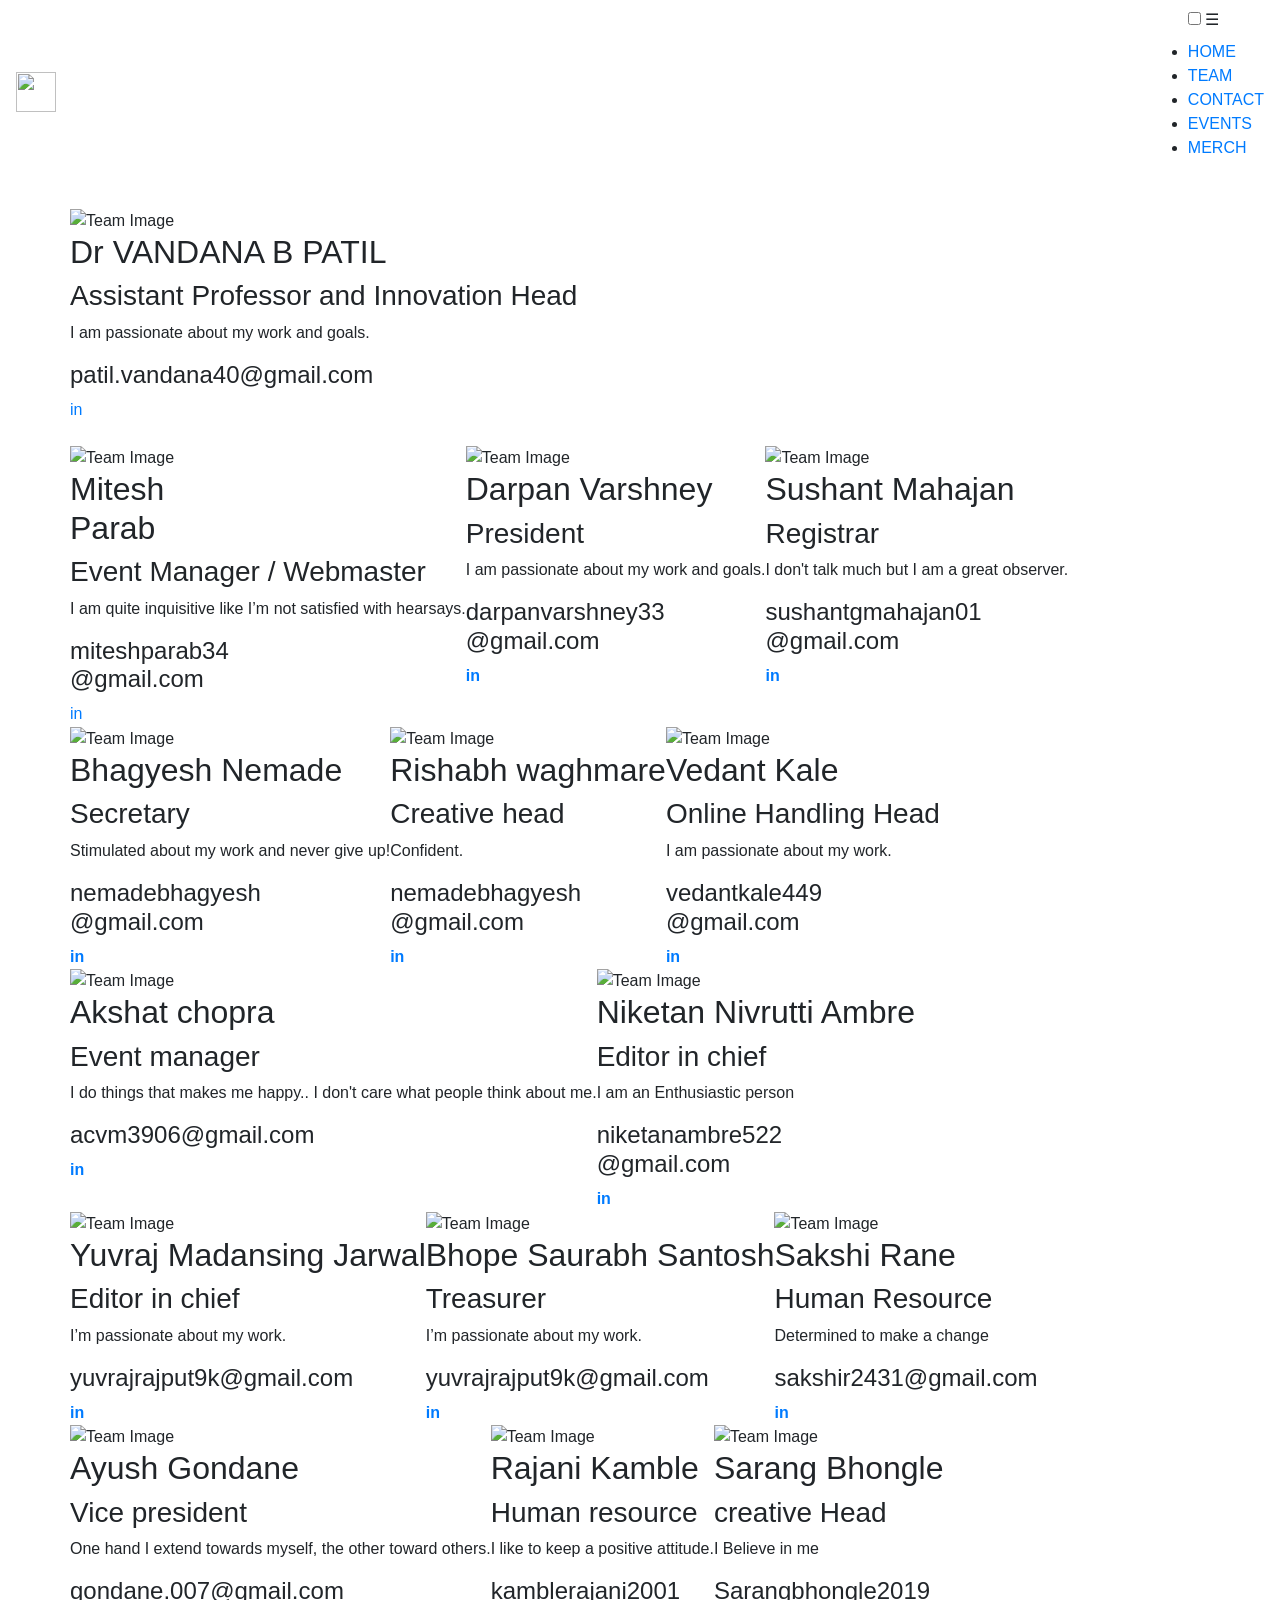
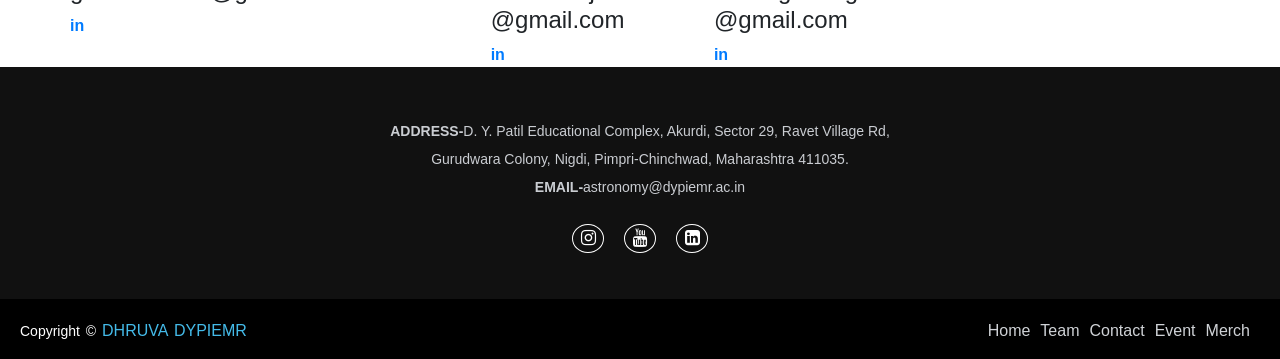
==== aboutus.html @ e555a105 "new update" ====
<!DOCTYPE html>
<html lang="en">

<head>
    <meta charset="UTF-8">
    <meta http-equiv="X-UA-Compatible" content="IE=edge">
    <meta name="viewport" content="width=device-width, initial-scale=1.0">
    <title>DHRUVA </title>

    <link href="//maxcdn.bootstrapcdn.com/bootstrap/4.1.1/css/bootstrap.min.css" rel="stylesheet" id="bootstrap-css">
    <link rel=" stylesheet" href="css files\aboutus.css">
    <link rel="stylesheet" href="css files\ASTRO.css">
    <link rel="icon" type="image/png" href="IMAGS\circle-cropped-removebg-preview-removebg-preview.png">
    <link rel="stylesheet" href="https://stackpath.bootstrapcdn.com/font-awesome/4.7.0/css/font-awesome.min.css">
    <style media="screen">
        * {
            margin: 0;
            padding: 0;
            box-sizing: border-box;
        }



        footer {

            bottom: 0;
            left: 0;
            right: 0;
            background: #111;
            height: auto;
            

            padding-top: 40px;
            color: #fff;
        }

        .footer-content {
            display: flex;
            align-items: center;
            justify-content: center;
            flex-direction: column;
            text-align: center;
        }

        .footer-content h3 {
            font-size: 2.1rem;
            font-weight: 500;
            text-transform: capitalize;
            line-height: 3rem;
        }

        .footer-content p {
            max-width: 500px;
            margin: 10px auto;
            line-height: 28px;
            font-size: 14px;
            color: #cacdd2;
        }

        .socialsf {
            list-style: none;
            display: flex;
            align-items: center;
            justify-content: center;
            margin: 1rem 0 3rem 0;
        }

        .socialsf li {
            margin: 0 10px;
        }

        .socialsf a {
            text-decoration: none;
            color: #fff;
            border: 1.1px solid white;
            padding: 5px;

            border-radius: 50%;

        }

        .socialsf a i {
            font-size: 1.1rem;
            width: 20px;


            transition: color .4s ease;

        }

        .socialsf a:hover i {
            color: aqua;
        }

        .footer-bottom {
            background: #000;
            
            padding: 20px;
            padding-bottom: 40px;
            text-align: center;
        }

        .footer-bottom p {
            float: left;
            font-size: 14px;
            word-spacing: 2px;
            text-transform: capitalize;
        }

        .footer-bottom p a {
            color: #44bae8;
            font-size: 16px;
            text-decoration: none;
        }

        .footer-bottom span {
            text-transform: uppercase;
            opacity: .4;
            font-weight: 200;
        }

        .footer-menu {
            float: right;

        }

        .footer-menu ul {
            display: flex;
        }

        .footer-menu ul li {
            padding-right: 10px;
            display: block;
        }

        .footer-menu ul li a {
            color: #cfd2d6;
            text-decoration: none;
        }

        .footer-menu ul li a:hover {
            color: #27bcda;
        }

        @media (max-width:500px) {
            .footer-menu ul {
                display: flex;
                margin-top: 10px;
                margin-bottom: 20px;
            }
        }
    </style>
</head>

<body>
    <div id="navf">
        <nav class="navbar">
            <!-- LOGO -->
            <div class="logo"><a href="index.html"><img id="navlogo"
                        src="IMAGS\circle-cropped-removebg-preview-removebg-preview.png" alt="" height="40"
                        width="40"></a>
            </div>
            <!-- NAVIGATION MENU -->
            <ul class="nav-links">
                <!-- USING CHECKBOX HACK -->
                <input type="checkbox" id="checkbox_toggle" />
                <label for="checkbox_toggle" class="hamburger">&#9776;</label>
                <!-- NAVIGATION MENUS -->
                <div class="menu">
                    <li><a href="index.html">HOME</a></li>
                    <li><a href="aboutus.html">TEAM</a></li>
                    <li><a href="contact.html">CONTACT</a></li>

                    <li><a href="events.html">EVENTS</a></li>
                    <li><a href="merch.html">MERCH</a></li>
                </div>
            </ul>
        </nav>
    </div>


    <div class="container">
        <center><img id="titf" src="imagebods\faculty head.png" alt=""></center>
        <div class="row" >


            <div id="fa" class="column" >
                <div class="team">
                    <div class="team-img">
                        <img src="imagebods\vfaculty.jpg" alt="Team Image">
                    </div>
                    <div class="team-content">
                        <h2>Dr VANDANA B PATIL</h2>
                        <h3>Assistant Professor and Innovation Head</h3>
                        <p> I am passionate about my work and goals.</p>
                        <h4>patil.vandana40@gmail.com</h4>
                    </div>
                    <div class="team-social">


                        <a href="https://www.linkedin.com/in/vandana-patil-8a359643" target="_blank" class="social-li">in<i
                                class="fab fa-linkedin-in"></i></a>


                    </div>
                </div>
            </div>
        </div>
        <center><img id="tit" src="IMAGS\BOD0.2.png" alt=""></center>

        <div class="row">


            <div class="column">
                <div class="team">
                    <div class="team-img">
                        <img src="imagebods\Untitled design (5).jpg" alt="Team Image">
                    </div>
                    <div class="team-content">
                        <h2>Mitesh <br> Parab</h2>
                        <h3>Event Manager / Webmaster</h3>
                        <p> I am quite inquisitive like I’m not satisfied with hearsays.</p>
                        <h4>miteshparab34<br>@gmail.com</h4>
                    </div>
                    <div class="team-social">


                        <a href="https://www.linkedin.com/in/mitesh-parab/" target="_blank" class="social-li">in<i
                                class="fab fa-linkedin-in"></i></a>


                    </div>
                </div>
            </div>

            <div class="column">
                <div class="team">
                    <div class="team-img">
                        <img src="imagebods\Untitled design (6).jpg" alt="Team Image">
                    </div>
                    <div class="team-content">
                        <h2>Darpan Varshney</h2>
                        <h3>President </h3>
                        <p>I am passionate about my work and goals.</p>
                        <h4>darpanvarshney33<br>@gmail.com</h4>
                    </div>
                    <div class="team-social">

                        <a href="https://www.linkedin.com/in/darpan-varshney-1629171b2" target="_blank"
                            class="social-li"><b>in</b> <i class="fab fa-linkedin-in"></i></a>

                    </div>
                </div>
            </div>
            <div class="column">
                <div class="team">
                    <div class="team-img">
                        <img src="imagebods\Untitled design (7).jpg" alt="Team Image">
                    </div>
                    <div class="team-content">
                        <h2>Sushant Mahajan</h2>
                        <h3>Registrar</h3>
                        <p> I don't talk much but I am a great observer.</p>
                        <h4>sushantgmahajan01<br>@gmail.com</h4>
                    </div>
                    <div class="team-social">


                        <a href="https://www.linkedin.com/in/sushant-mahajan-3082341b2" target="_blank"
                            class="social-li"><b>in</b><i class="fab fa-linkedin-in"></i></a>


                    </div>
                </div>
            </div>

            <div class="column">
                <div class="team">
                    <div class="team-img">
                        <img src="imagebods\Untitled design (8).jpg" alt="Team Image">
                    </div>
                    <div class="team-content">
                        <h2>Bhagyesh Nemade</h2>
                        <h3>Secretary </h3>
                        <p>Stimulated about my work and never give up!</p>
                        <h4>nemadebhagyesh<br>@gmail.com</h4>
                    </div>
                    <div class="team-social">


                        <a href="https://www.linkedin.com/in/bhagyesh-nemade-0a9801180/" target="_blank"
                            class="social-li"><b>in</b><i class="fab fa-linkedin-in"></i></a>


                    </div>
                </div>
            </div>
            <div class="column">
                <div class="team">
                    <div class="team-img">
                        <img src="imagebods\Untitled design (9).jpg" alt="Team Image">
                    </div>
                    <div class="team-content">
                        <h2>Rishabh waghmare</h2>
                        <h3>Creative head</h3>
                        <p>Confident. </p>
                        <h4>nemadebhagyesh<br>@gmail.com</h4>
                    </div>
                    <div class="team-social">


                        <a href="https://www.linkedin.com/in/rishabhwaghmare45" target="_blank"
                            class="social-li"><b>in</b><i class="fab fa-linkedin-in"></i></a>


                    </div>
                </div>
            </div>
            <div class="column">
                <div class="team">
                    <div class="team-img">
                        <img src="IMAGS\Untitled design (17).png" alt="Team Image">
                    </div>
                    <div class="team-content">
                        <h2>Vedant Kale</h2>
                        <h3>Online Handling Head</h3>
                        <p>I am passionate about my work. </p>
                        <h4>vedantkale449<br>@gmail.com</h4>
                    </div>
                    <div class="team-social">


                        <a href="https://www.linkedin.com/in/vedant-kale-43ba04200" target="_blank"
                            class="social-li"><b>in</b><i class="fab fa-linkedin-in"></i></a>


                    </div>
                </div>
            </div>
            <div class="column">
                <div class="team">
                    <div class="team-img">
                        <img src="IMAGS\Untitled design (10).jpg" alt="Team Image">
                    </div>
                    <div class="team-content">
                        <h2>Akshat chopra</h2>
                        <h3>Event manager</h3>
                        <p>I do things that makes me happy.. I don't care what people think about me. </p>
                        <h4>acvm3906@gmail.com</h4>
                    </div>
                    <div class="team-social">


                        <a href="" target="_blank" class="social-li"><b>in</b><i class="fab fa-linkedin-in"></i></a>


                    </div>
                </div>
            </div>
            <div class="column">
                <div class="team">
                    <div class="team-img">
                        <img src="imagebods\Untitled design (11).jpg" alt="Team Image">
                    </div>
                    <div class="team-content">
                        <h2>Niketan Nivrutti Ambre</h2>
                        <h3>Editor in chief</h3>
                        <p>I am an Enthusiastic person </p>
                        <h4>niketanambre522<br>@gmail.com</h4>
                    </div>
                    <div class="team-social">


                        <a href="https://www.linkedin.com/in/niketan-ambre-b915b0210" target="_blank"
                            class="social-li"><b>in</b><i class="fab fa-linkedin-in"></i></a>


                    </div>
                </div>
            </div>
            <div class="column">
                <div class="team">
                    <div class="team-img">
                        <img src="imagebods\yuraj.jpg" alt="Team Image">
                    </div>
                    <div class="team-content">
                        <h2>Yuvraj Madansing Jarwal</h2>
                        <h3>Editor in chief</h3>
                        <p>I’m passionate about my work. </p>
                        <h4>yuvrajrajput9k@gmail.com</h4>
                    </div>
                    <div class="team-social">


                        <a href="https://www.linkedin.com/in/itsyuvi" target="_blank"
                            class="social-li"><b>in</b><i class="fab fa-linkedin-in"></i></a>


                    </div>
                </div>
            </div>
            <div class="column">
                <div class="team">
                    <div class="team-img">
                        <img src="imagebods\saurab.jpg" alt="Team Image">
                    </div>
                    <div class="team-content">
                        <h2>Bhope Saurabh Santosh</h2>
                        <h3>Treasurer </h3>
                        <p>I’m passionate about my work. </p>
                        <h4>yuvrajrajput9k@gmail.com</h4>
                    </div>
                    <div class="team-social">


                        <a href="https://www.linkedin.com/in/saurabh-bhope/" target="_blank"
                            class="social-li"><b>in</b><i class="fab fa-linkedin-in"></i></a>


                    </div>
                </div>
            </div>
           
            <div class="column">
                <div class="team">
                    <div class="team-img">
                        <img src="imagebods\skd.jpg" alt="Team Image">
                    </div>
                    <div class="team-content">
                        <h2>Sakshi Rane</h2>
                        <h3>Human Resource</h3>
                        <p>Determined to make a change  </p>
                        <h4>sakshir2431@gmail.com</h4>
                    </div>
                    <div class="team-social">


                        <a href="https://www.linkedin.com/in/sakshi-rane2431" target="_blank"
                            class="social-li"><b>in</b><i class="fab fa-linkedin-in"></i></a>


                    </div>
                </div>
            </div>
            <div class="column">
                <div class="team">
                    <div class="team-img">
                        <img src="imagebods\ad.jpg" alt="Team Image">
                    </div>
                    <div class="team-content">
                        <h2>Ayush Gondane</h2>
                        <h3>Vice president</h3>
                        <p>One hand I extend towards myself, the other toward others.</p>
                        <h4>gondane.007@gmail.com</h4>
                    </div>
                    <div class="team-social">


                        <a href="https://www.linkedin.com/in/ayush-gondane-87b177154" target="_blank"
                            class="social-li"><b>in</b><i class="fab fa-linkedin-in"></i></a>


                    </div>
                </div>
            </div>
            <div class="column">
                <div class="team">
                    <div class="team-img">
                        <img src="imagebods\rajni.jpg" alt="Team Image">
                    </div>
                    <div class="team-content">
                        <h2>Rajani Kamble</h2>
                        <h3>Human resource</h3>
                        <p>I like to keep a positive attitude.</p>
                        <h4>kamblerajani2001<br>@gmail.com</h4>
                    </div>
                    <div class="team-social">


                        <a href="" 
                            class="social-li"><b>in</b><i class="fab fa-linkedin-in"></i></a>


                    </div>
                </div>
            </div>
            <div class="column">
                <div class="team">
                    <div class="team-img">
                        <img src="imagebods\sarag.jpg" alt="Team Image">
                    </div>
                    <div class="team-content">
                        <h2>Sarang Bhongle</h2>
                        <h3>creative Head</h3>
                        <p>I Believe in me</p>
                        <h4>Sarangbhongle2019<br>@gmail.com </h4>
                    </div>
                    <div class="team-social">


                        <a href=""
                            class="social-li"><b>in</b><i class="fab fa-linkedin-in"></i></a>


                    </div>
                </div>
            </div>

        </div>

    </div>
    <footer>
        <div class="footer-content">

            <p><b>ADDRESS-</b>D. Y. Patil Educational Complex, Akurdi, Sector 29, Ravet Village Rd, Gurudwara
                Colony, Nigdi, Pimpri-Chinchwad, Maharashtra 411035. <br> <b>EMAIL-</b>astronomy@dypiemr.ac.in</p>
            <ul class="socialsf">
                <li><a href="https://www.instagram.com/dhruva.dyp/" target="_blank"><i class="fa fa-instagram"></i></a>
                </li>

                <li><a href="https://www.youtube.com/channel/UC1belYBD0ELeUQE8IWG3H1w" target="_blank"><i
                            class="fa fa-youtube"></i></a></li>
                <li><a href="https://www.linkedin.com/company/dhruva-astronomy-club-of-dypiemr/" target="_black"><i
                            class="fa fa-linkedin-square"></i></a></li>
            </ul>
        </div>
        <div class="footer-bottom">
            <p>copyright &copy; <a href="#">DHRUVA DYPIEMR</a> </p>
            <div class="footer-menu">
                <ul class="f-menu">
                    <li><a href="index.html">Home</a></li>
                    <li><a href="aboutus.html">Team</a></li>
                    <li><a href="contact.html">Contact</a></li>

                    <li><a href="events.html">Event</a></li>
                    <li><a href="merch.html">Merch</a></li>
                </ul>
            </div>
        </div>

    </footer>




</body>

</html>
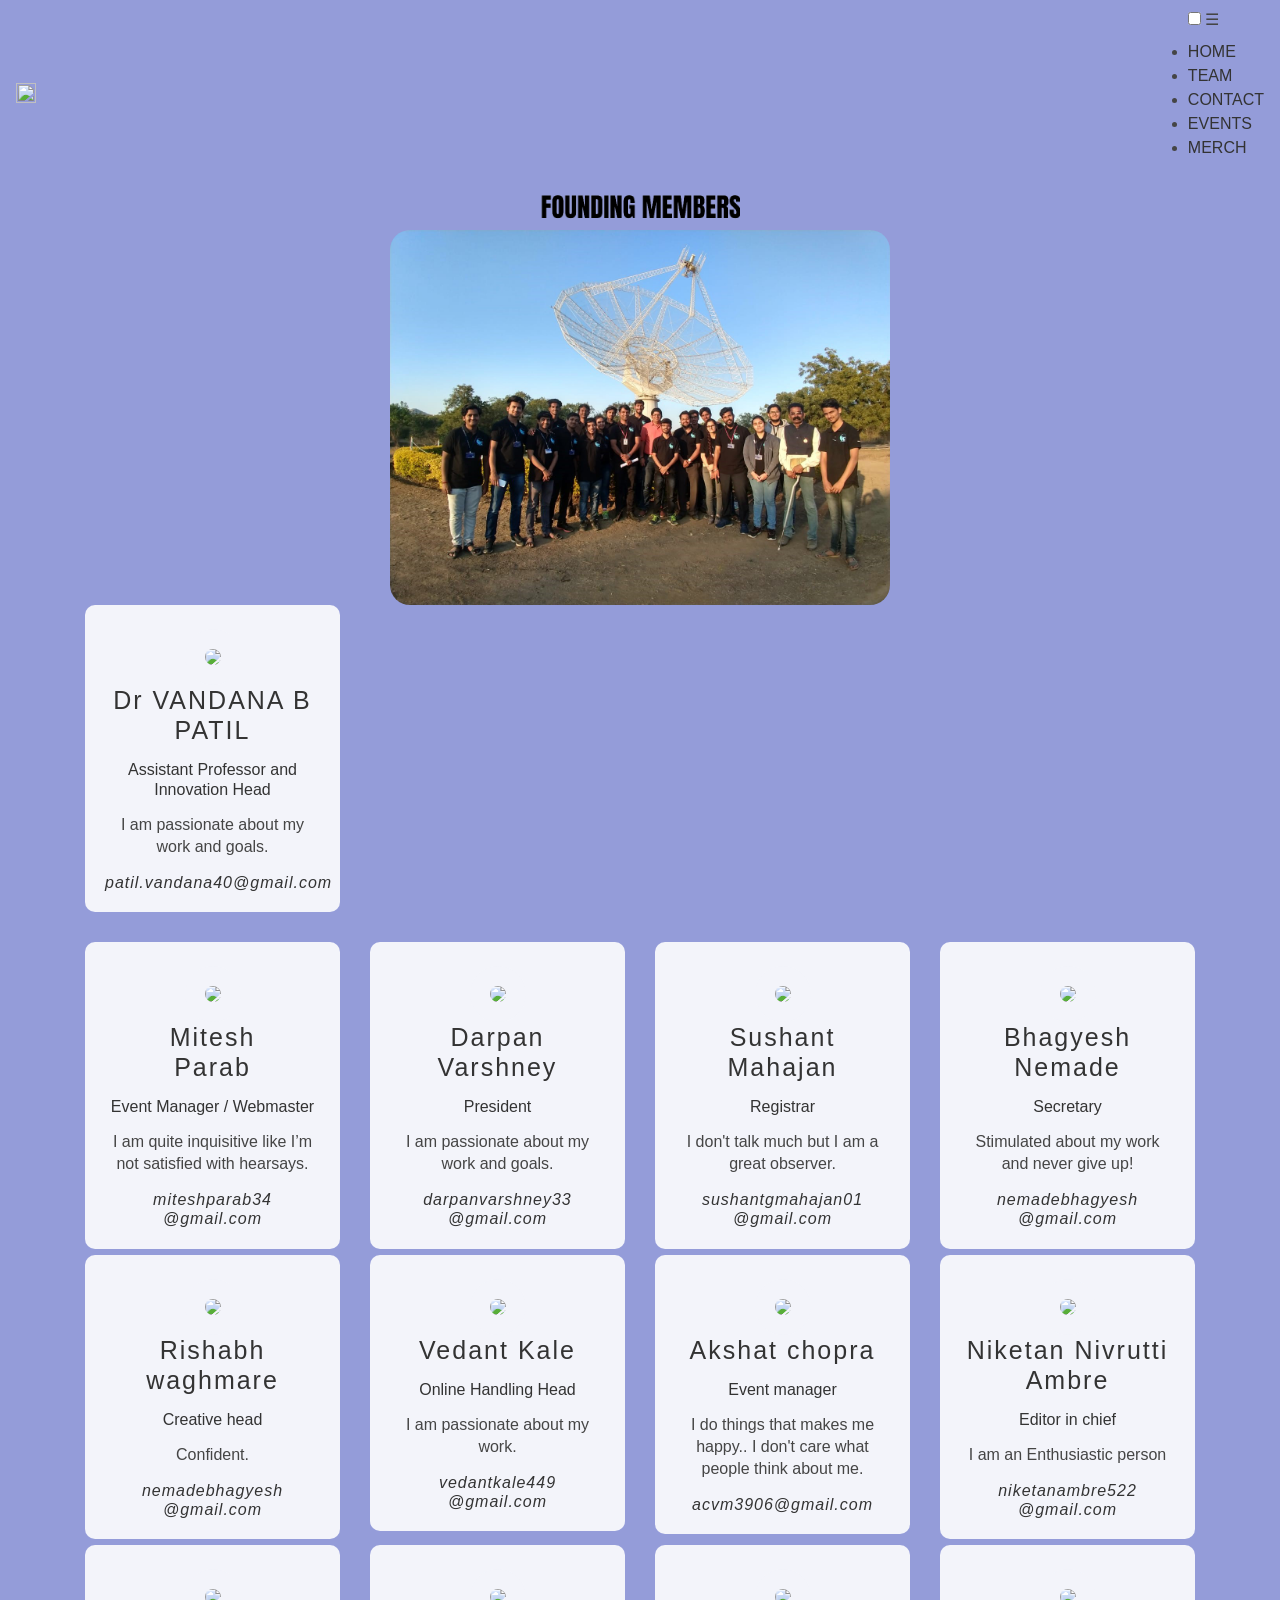
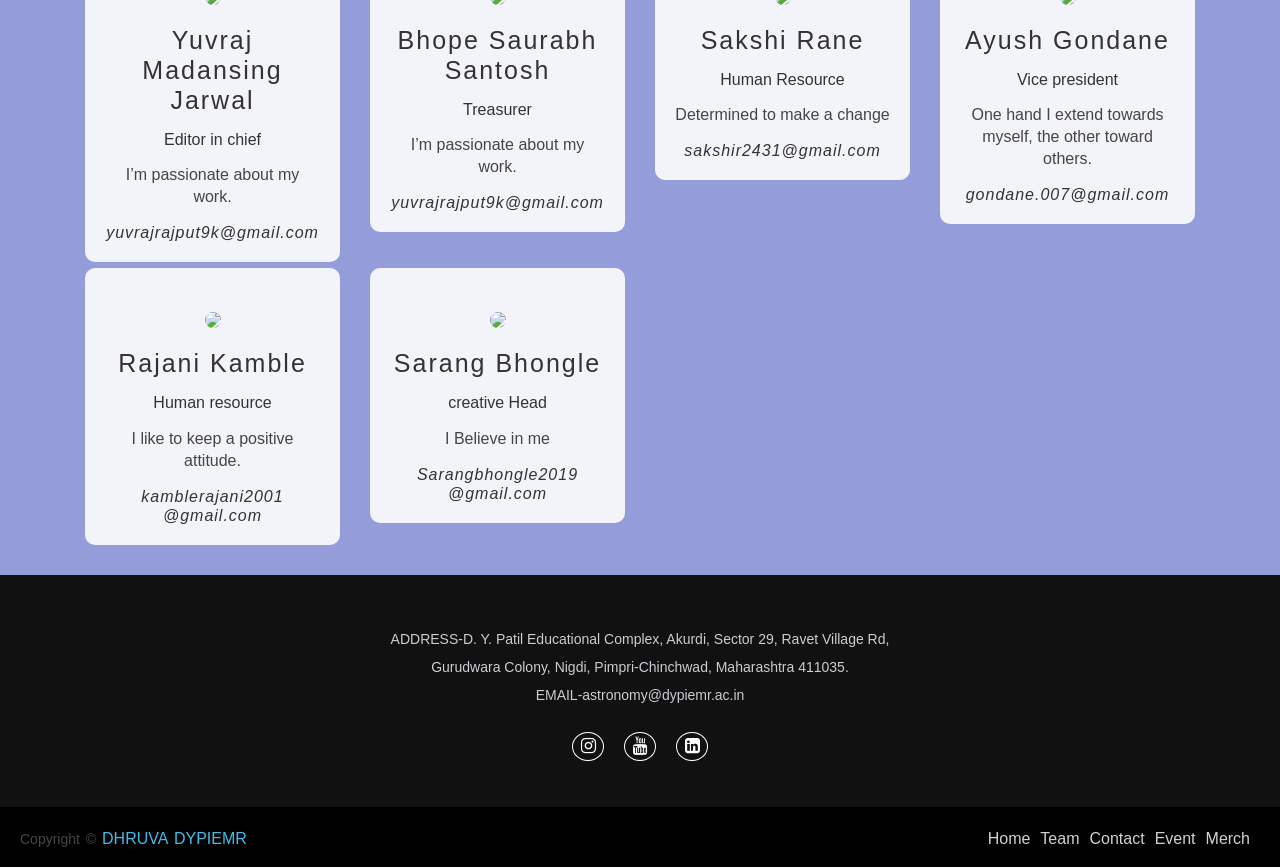
==== commit 5b1843c3: "third update" ====
--- a/aboutus.html
+++ b/aboutus.html
@@ -177,6 +177,8 @@
             </ul>
         </nav>
     </div>
+    <center><img id="titf" src="IMAGS\FM.png" alt=""></center>
+    <center><img id="fm" src="IMAGS\IMG-20181221-WA0009 (1).jpg" alt=""></center>
 
 
     <div class="container">
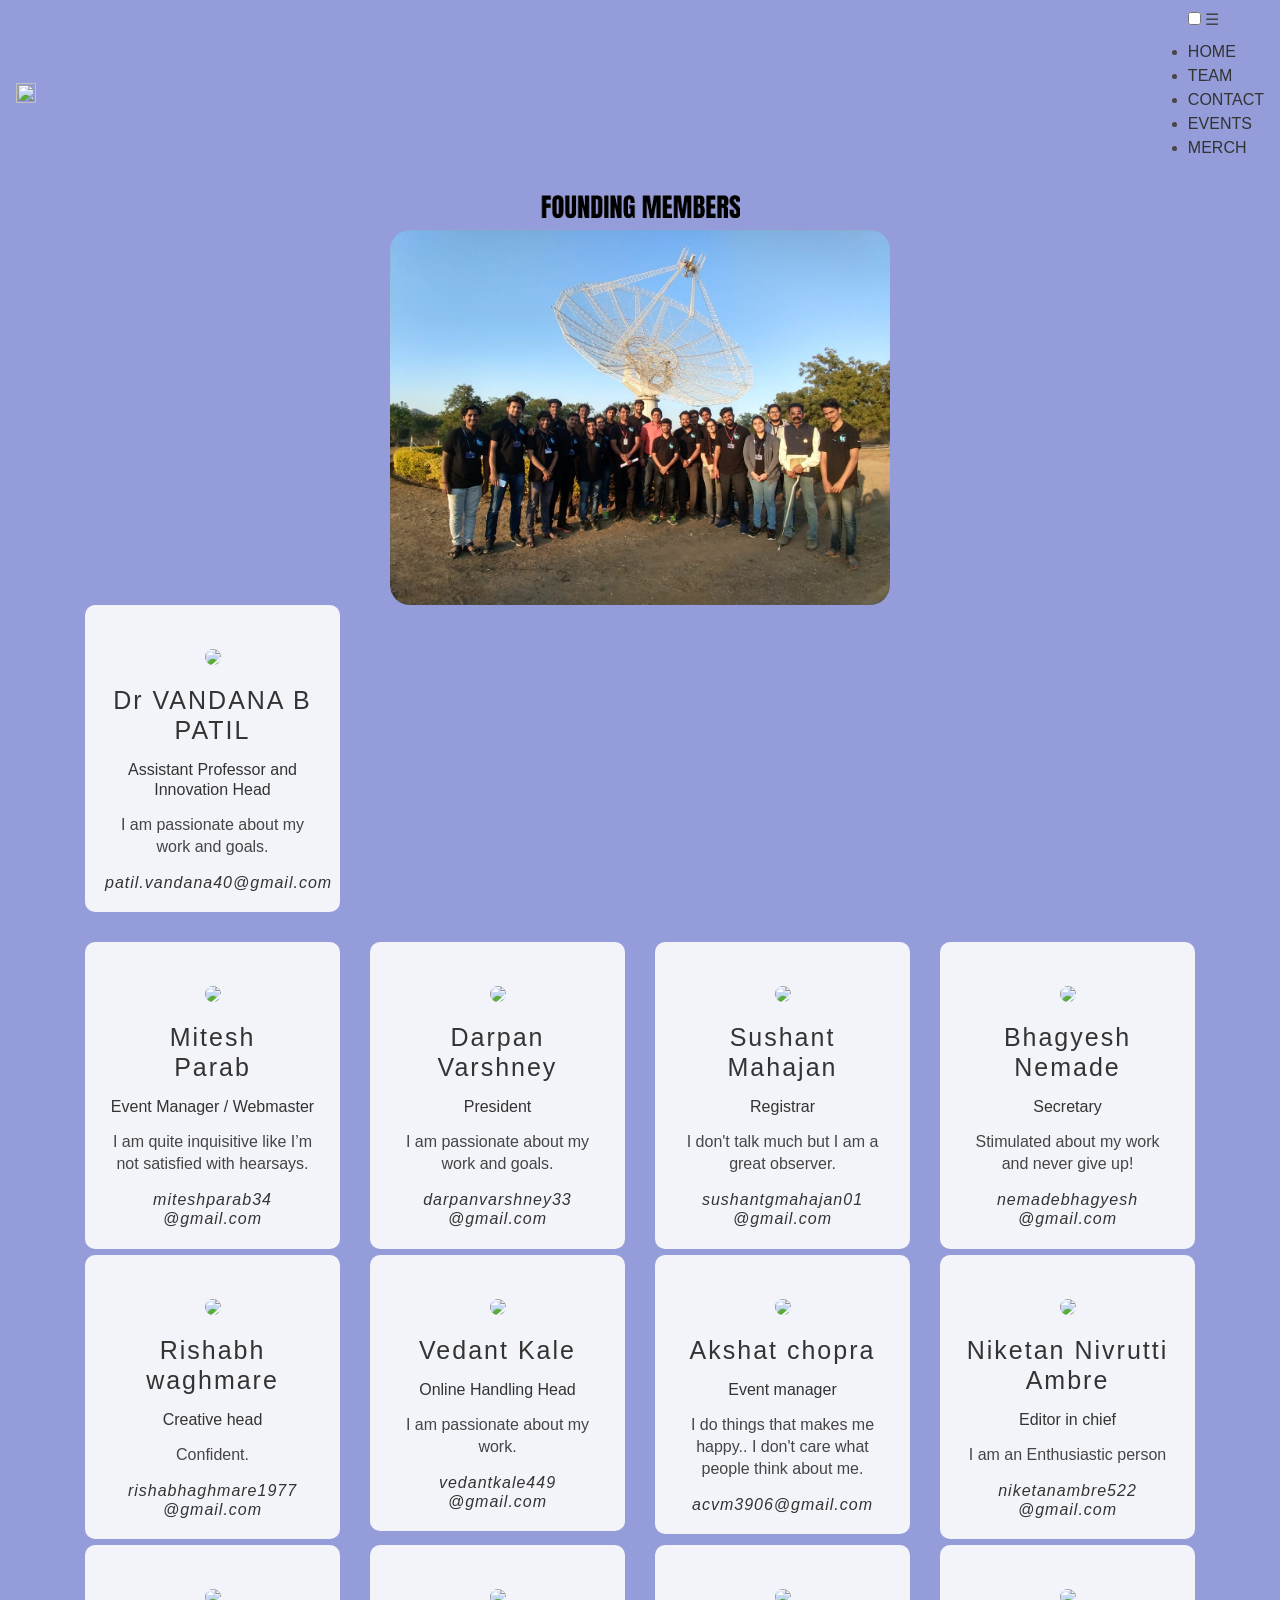
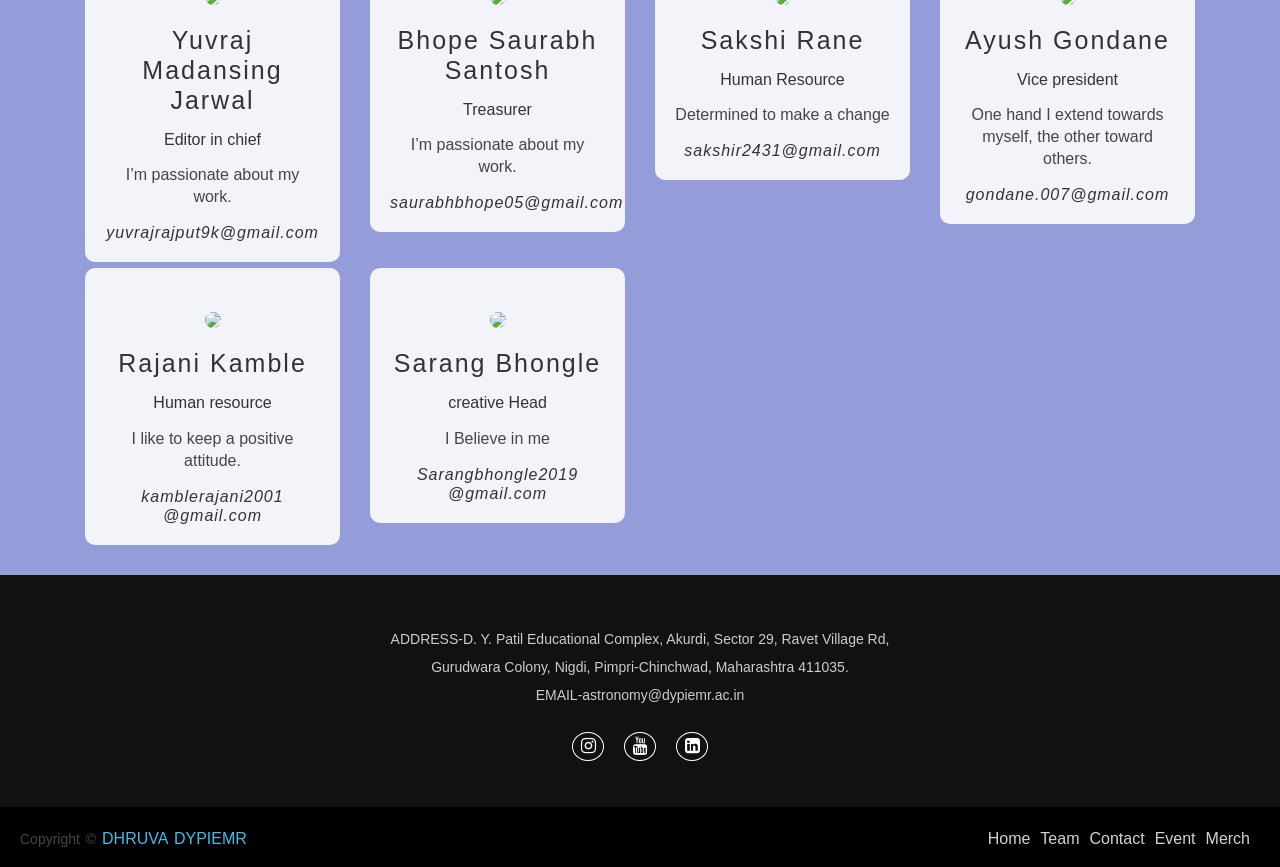
==== commit 4f85e2b3: "update" ====
--- a/aboutus.html
+++ b/aboutus.html
@@ -306,7 +306,7 @@
                         <h2>Rishabh waghmare</h2>
                         <h3>Creative head</h3>
                         <p>Confident. </p>
-                        <h4>nemadebhagyesh<br>@gmail.com</h4>
+                        <h4>rishabhaghmare1977<br>@gmail.com</h4>
                     </div>
                     <div class="team-social">
 
@@ -410,7 +410,7 @@
                         <h2>Bhope Saurabh Santosh</h2>
                         <h3>Treasurer </h3>
                         <p>I’m passionate about my work. </p>
-                        <h4>yuvrajrajput9k@gmail.com</h4>
+                        <h4>saurabhbhope05@gmail.com</h4>
                     </div>
                     <div class="team-social">
 
